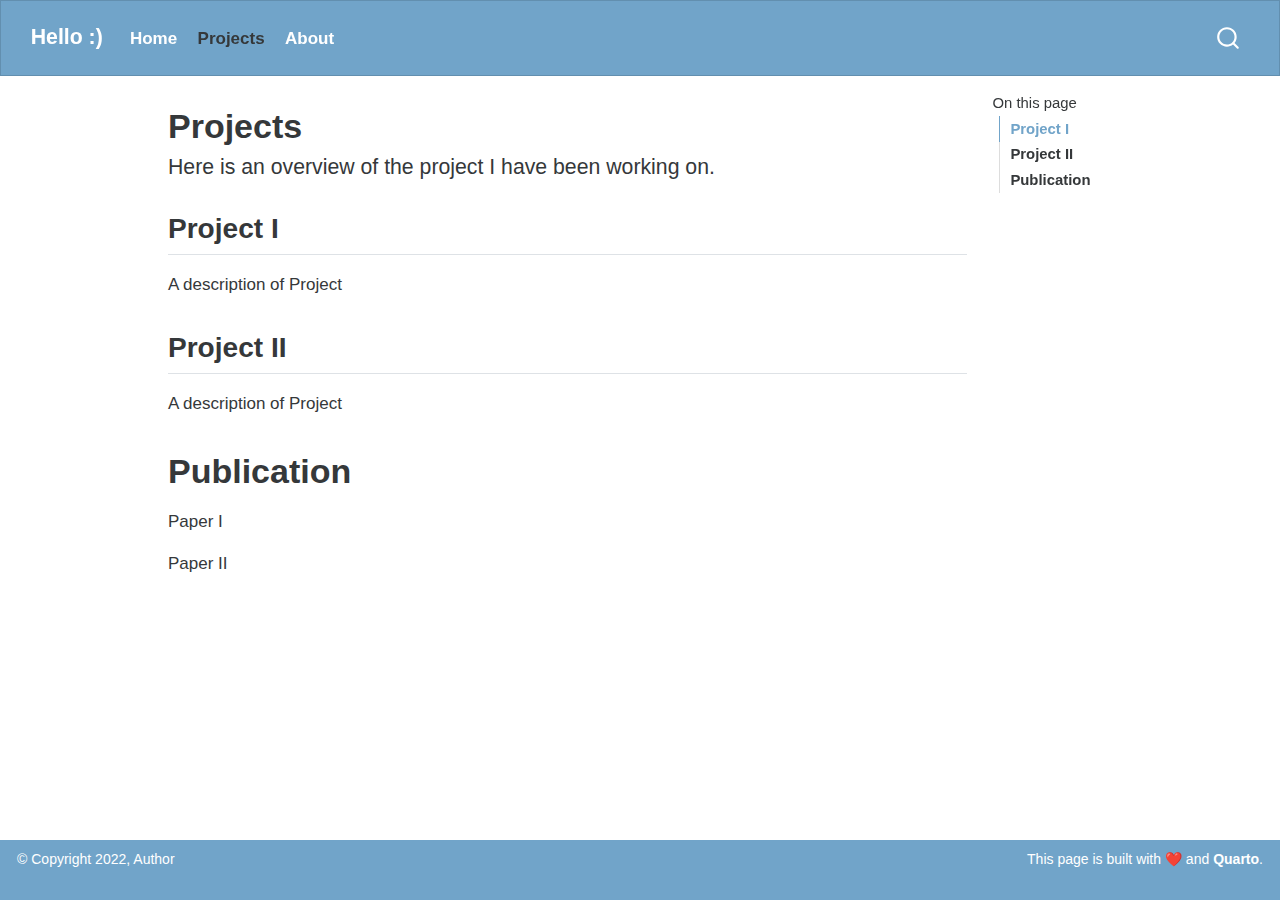
==== docs/projects/index.html @ ce4e1c96 "First commit new website" ====
<!DOCTYPE html>
<html xmlns="http://www.w3.org/1999/xhtml" lang="en" xml:lang="en"><head>

<meta charset="utf-8">
<meta name="generator" content="quarto-1.4.552">

<meta name="viewport" content="width=device-width, initial-scale=1.0, user-scalable=yes">


<title>Hello :) - Projects</title>
<style>
code{white-space: pre-wrap;}
span.smallcaps{font-variant: small-caps;}
div.columns{display: flex; gap: min(4vw, 1.5em);}
div.column{flex: auto; overflow-x: auto;}
div.hanging-indent{margin-left: 1.5em; text-indent: -1.5em;}
ul.task-list{list-style: none;}
ul.task-list li input[type="checkbox"] {
  width: 0.8em;
  margin: 0 0.8em 0.2em -1em; /* quarto-specific, see https://github.com/quarto-dev/quarto-cli/issues/4556 */ 
  vertical-align: middle;
}
</style>


<script src="../site_libs/quarto-nav/quarto-nav.js"></script>
<script src="../site_libs/quarto-nav/headroom.min.js"></script>
<script src="../site_libs/clipboard/clipboard.min.js"></script>
<script src="../site_libs/quarto-search/autocomplete.umd.js"></script>
<script src="../site_libs/quarto-search/fuse.min.js"></script>
<script src="../site_libs/quarto-search/quarto-search.js"></script>
<meta name="quarto:offset" content="../">
<script src="../site_libs/quarto-html/quarto.js"></script>
<script src="../site_libs/quarto-html/popper.min.js"></script>
<script src="../site_libs/quarto-html/tippy.umd.min.js"></script>
<script src="../site_libs/quarto-html/anchor.min.js"></script>
<link href="../site_libs/quarto-html/tippy.css" rel="stylesheet">
<link href="../site_libs/quarto-html/quarto-syntax-highlighting.css" rel="stylesheet" id="quarto-text-highlighting-styles">
<script src="../site_libs/bootstrap/bootstrap.min.js"></script>
<link href="../site_libs/bootstrap/bootstrap-icons.css" rel="stylesheet">
<link href="../site_libs/bootstrap/bootstrap.min.css" rel="stylesheet" id="quarto-bootstrap" data-mode="light">
<script id="quarto-search-options" type="application/json">{
  "location": "navbar",
  "copy-button": false,
  "collapse-after": 3,
  "panel-placement": "end",
  "type": "overlay",
  "limit": 50,
  "keyboard-shortcut": [
    "f",
    "/",
    "s"
  ],
  "show-item-context": false,
  "language": {
    "search-no-results-text": "No results",
    "search-matching-documents-text": "matching documents",
    "search-copy-link-title": "Copy link to search",
    "search-hide-matches-text": "Hide additional matches",
    "search-more-match-text": "more match in this document",
    "search-more-matches-text": "more matches in this document",
    "search-clear-button-title": "Clear",
    "search-text-placeholder": "",
    "search-detached-cancel-button-title": "Cancel",
    "search-submit-button-title": "Submit",
    "search-label": "Search"
  }
}</script>


<link rel="stylesheet" href="../styles.css">
</head>

<body class="nav-fixed">

<div id="quarto-search-results"></div>
  <header id="quarto-header" class="headroom fixed-top">
    <nav class="navbar navbar-expand-lg " data-bs-theme="dark">
      <div class="navbar-container container-fluid">
      <div class="navbar-brand-container mx-auto">
    <a class="navbar-brand" href="../index.html">
    <span class="navbar-title">Hello :)</span>
    </a>
  </div>
            <div id="quarto-search" class="" title="Search"></div>
          <button class="navbar-toggler" type="button" data-bs-toggle="collapse" data-bs-target="#navbarCollapse" aria-controls="navbarCollapse" aria-expanded="false" aria-label="Toggle navigation" onclick="if (window.quartoToggleHeadroom) { window.quartoToggleHeadroom(); }">
  <span class="navbar-toggler-icon"></span>
</button>
          <div class="collapse navbar-collapse" id="navbarCollapse">
            <ul class="navbar-nav navbar-nav-scroll me-auto">
  <li class="nav-item">
    <a class="nav-link" href="../index.html"> 
<span class="menu-text">Home</span></a>
  </li>  
  <li class="nav-item">
    <a class="nav-link active" href="../projects/index.html" aria-current="page"> 
<span class="menu-text">Projects</span></a>
  </li>  
  <li class="nav-item">
    <a class="nav-link" href="../about.html"> 
<span class="menu-text">About</span></a>
  </li>  
</ul>
          </div> <!-- /navcollapse -->
          <div class="quarto-navbar-tools">
</div>
      </div> <!-- /container-fluid -->
    </nav>
</header>
<!-- content -->
<div id="quarto-content" class="quarto-container page-columns page-rows-contents page-layout-article page-navbar">
<!-- sidebar -->
<!-- margin-sidebar -->
    <div id="quarto-margin-sidebar" class="sidebar margin-sidebar">
        <nav id="TOC" role="doc-toc" class="toc-active">
    <h2 id="toc-title">On this page</h2>
   
  <ul>
  <li><a href="#project-i" id="toc-project-i" class="nav-link active" data-scroll-target="#project-i">Project I</a></li>
  <li><a href="#project-ii" id="toc-project-ii" class="nav-link" data-scroll-target="#project-ii">Project II</a></li>
  <li><a href="#publication" id="toc-publication" class="nav-link" data-scroll-target="#publication">Publication</a></li>
  </ul>
</nav>
    </div>
<!-- main -->
<main class="content" id="quarto-document-content">

<header id="title-block-header" class="quarto-title-block default">
<div class="quarto-title">
<h1 class="title">Projects</h1>
<p class="subtitle lead">Here is an overview of the project I have been working on.</p>
</div>



<div class="quarto-title-meta">

    
  
    
  </div>
  


</header>


<section id="project-i" class="level2">
<h2 class="anchored" data-anchor-id="project-i">Project I</h2>
<p>A description of Project</p>
</section>
<section id="project-ii" class="level2">
<h2 class="anchored" data-anchor-id="project-ii">Project II</h2>
<p>A description of Project</p>
</section>
<section id="publication" class="level1">
<h1>Publication</h1>
<p>Paper I</p>
<p>Paper II</p>


</section>

</main> <!-- /main -->
<script id="quarto-html-after-body" type="application/javascript">
window.document.addEventListener("DOMContentLoaded", function (event) {
  const toggleBodyColorMode = (bsSheetEl) => {
    const mode = bsSheetEl.getAttribute("data-mode");
    const bodyEl = window.document.querySelector("body");
    if (mode === "dark") {
      bodyEl.classList.add("quarto-dark");
      bodyEl.classList.remove("quarto-light");
    } else {
      bodyEl.classList.add("quarto-light");
      bodyEl.classList.remove("quarto-dark");
    }
  }
  const toggleBodyColorPrimary = () => {
    const bsSheetEl = window.document.querySelector("link#quarto-bootstrap");
    if (bsSheetEl) {
      toggleBodyColorMode(bsSheetEl);
    }
  }
  toggleBodyColorPrimary();  
  const icon = "";
  const anchorJS = new window.AnchorJS();
  anchorJS.options = {
    placement: 'right',
    icon: icon
  };
  anchorJS.add('.anchored');
  const isCodeAnnotation = (el) => {
    for (const clz of el.classList) {
      if (clz.startsWith('code-annotation-')) {                     
        return true;
      }
    }
    return false;
  }
  const clipboard = new window.ClipboardJS('.code-copy-button', {
    text: function(trigger) {
      const codeEl = trigger.previousElementSibling.cloneNode(true);
      for (const childEl of codeEl.children) {
        if (isCodeAnnotation(childEl)) {
          childEl.remove();
        }
      }
      return codeEl.innerText;
    }
  });
  clipboard.on('success', function(e) {
    // button target
    const button = e.trigger;
    // don't keep focus
    button.blur();
    // flash "checked"
    button.classList.add('code-copy-button-checked');
    var currentTitle = button.getAttribute("title");
    button.setAttribute("title", "Copied!");
    let tooltip;
    if (window.bootstrap) {
      button.setAttribute("data-bs-toggle", "tooltip");
      button.setAttribute("data-bs-placement", "left");
      button.setAttribute("data-bs-title", "Copied!");
      tooltip = new bootstrap.Tooltip(button, 
        { trigger: "manual", 
          customClass: "code-copy-button-tooltip",
          offset: [0, -8]});
      tooltip.show();    
    }
    setTimeout(function() {
      if (tooltip) {
        tooltip.hide();
        button.removeAttribute("data-bs-title");
        button.removeAttribute("data-bs-toggle");
        button.removeAttribute("data-bs-placement");
      }
      button.setAttribute("title", currentTitle);
      button.classList.remove('code-copy-button-checked');
    }, 1000);
    // clear code selection
    e.clearSelection();
  });
    var localhostRegex = new RegExp(/^(?:http|https):\/\/localhost\:?[0-9]*\//);
    var mailtoRegex = new RegExp(/^mailto:/);
      var filterRegex = new RegExp('/' + window.location.host + '/');
    var isInternal = (href) => {
        return filterRegex.test(href) || localhostRegex.test(href) || mailtoRegex.test(href);
    }
    // Inspect non-navigation links and adorn them if external
 	var links = window.document.querySelectorAll('a[href]:not(.nav-link):not(.navbar-brand):not(.toc-action):not(.sidebar-link):not(.sidebar-item-toggle):not(.pagination-link):not(.no-external):not([aria-hidden]):not(.dropdown-item):not(.quarto-navigation-tool)');
    for (var i=0; i<links.length; i++) {
      const link = links[i];
      if (!isInternal(link.href)) {
        // undo the damage that might have been done by quarto-nav.js in the case of
        // links that we want to consider external
        if (link.dataset.originalHref !== undefined) {
          link.href = link.dataset.originalHref;
        }
      }
    }
  function tippyHover(el, contentFn, onTriggerFn, onUntriggerFn) {
    const config = {
      allowHTML: true,
      maxWidth: 500,
      delay: 100,
      arrow: false,
      appendTo: function(el) {
          return el.parentElement;
      },
      interactive: true,
      interactiveBorder: 10,
      theme: 'quarto',
      placement: 'bottom-start',
    };
    if (contentFn) {
      config.content = contentFn;
    }
    if (onTriggerFn) {
      config.onTrigger = onTriggerFn;
    }
    if (onUntriggerFn) {
      config.onUntrigger = onUntriggerFn;
    }
    window.tippy(el, config); 
  }
  const noterefs = window.document.querySelectorAll('a[role="doc-noteref"]');
  for (var i=0; i<noterefs.length; i++) {
    const ref = noterefs[i];
    tippyHover(ref, function() {
      // use id or data attribute instead here
      let href = ref.getAttribute('data-footnote-href') || ref.getAttribute('href');
      try { href = new URL(href).hash; } catch {}
      const id = href.replace(/^#\/?/, "");
      const note = window.document.getElementById(id);
      if (note) {
        return note.innerHTML;
      } else {
        return "";
      }
    });
  }
  const xrefs = window.document.querySelectorAll('a.quarto-xref');
  const processXRef = (id, note) => {
    // Strip column container classes
    const stripColumnClz = (el) => {
      el.classList.remove("page-full", "page-columns");
      if (el.children) {
        for (const child of el.children) {
          stripColumnClz(child);
        }
      }
    }
    stripColumnClz(note)
    if (id === null || id.startsWith('sec-')) {
      // Special case sections, only their first couple elements
      const container = document.createElement("div");
      if (note.children && note.children.length > 2) {
        container.appendChild(note.children[0].cloneNode(true));
        for (let i = 1; i < note.children.length; i++) {
          const child = note.children[i];
          if (child.tagName === "P" && child.innerText === "") {
            continue;
          } else {
            container.appendChild(child.cloneNode(true));
            break;
          }
        }
        if (window.Quarto?.typesetMath) {
          window.Quarto.typesetMath(container);
        }
        return container.innerHTML
      } else {
        if (window.Quarto?.typesetMath) {
          window.Quarto.typesetMath(note);
        }
        return note.innerHTML;
      }
    } else {
      // Remove any anchor links if they are present
      const anchorLink = note.querySelector('a.anchorjs-link');
      if (anchorLink) {
        anchorLink.remove();
      }
      if (window.Quarto?.typesetMath) {
        window.Quarto.typesetMath(note);
      }
      // TODO in 1.5, we should make sure this works without a callout special case
      if (note.classList.contains("callout")) {
        return note.outerHTML;
      } else {
        return note.innerHTML;
      }
    }
  }
  for (var i=0; i<xrefs.length; i++) {
    const xref = xrefs[i];
    tippyHover(xref, undefined, function(instance) {
      instance.disable();
      let url = xref.getAttribute('href');
      let hash = undefined; 
      if (url.startsWith('#')) {
        hash = url;
      } else {
        try { hash = new URL(url).hash; } catch {}
      }
      if (hash) {
        const id = hash.replace(/^#\/?/, "");
        const note = window.document.getElementById(id);
        if (note !== null) {
          try {
            const html = processXRef(id, note.cloneNode(true));
            instance.setContent(html);
          } finally {
            instance.enable();
            instance.show();
          }
        } else {
          // See if we can fetch this
          fetch(url.split('#')[0])
          .then(res => res.text())
          .then(html => {
            const parser = new DOMParser();
            const htmlDoc = parser.parseFromString(html, "text/html");
            const note = htmlDoc.getElementById(id);
            if (note !== null) {
              const html = processXRef(id, note);
              instance.setContent(html);
            } 
          }).finally(() => {
            instance.enable();
            instance.show();
          });
        }
      } else {
        // See if we can fetch a full url (with no hash to target)
        // This is a special case and we should probably do some content thinning / targeting
        fetch(url)
        .then(res => res.text())
        .then(html => {
          const parser = new DOMParser();
          const htmlDoc = parser.parseFromString(html, "text/html");
          const note = htmlDoc.querySelector('main.content');
          if (note !== null) {
            // This should only happen for chapter cross references
            // (since there is no id in the URL)
            // remove the first header
            if (note.children.length > 0 && note.children[0].tagName === "HEADER") {
              note.children[0].remove();
            }
            const html = processXRef(null, note);
            instance.setContent(html);
          } 
        }).finally(() => {
          instance.enable();
          instance.show();
        });
      }
    }, function(instance) {
    });
  }
      let selectedAnnoteEl;
      const selectorForAnnotation = ( cell, annotation) => {
        let cellAttr = 'data-code-cell="' + cell + '"';
        let lineAttr = 'data-code-annotation="' +  annotation + '"';
        const selector = 'span[' + cellAttr + '][' + lineAttr + ']';
        return selector;
      }
      const selectCodeLines = (annoteEl) => {
        const doc = window.document;
        const targetCell = annoteEl.getAttribute("data-target-cell");
        const targetAnnotation = annoteEl.getAttribute("data-target-annotation");
        const annoteSpan = window.document.querySelector(selectorForAnnotation(targetCell, targetAnnotation));
        const lines = annoteSpan.getAttribute("data-code-lines").split(",");
        const lineIds = lines.map((line) => {
          return targetCell + "-" + line;
        })
        let top = null;
        let height = null;
        let parent = null;
        if (lineIds.length > 0) {
            //compute the position of the single el (top and bottom and make a div)
            const el = window.document.getElementById(lineIds[0]);
            top = el.offsetTop;
            height = el.offsetHeight;
            parent = el.parentElement.parentElement;
          if (lineIds.length > 1) {
            const lastEl = window.document.getElementById(lineIds[lineIds.length - 1]);
            const bottom = lastEl.offsetTop + lastEl.offsetHeight;
            height = bottom - top;
          }
          if (top !== null && height !== null && parent !== null) {
            // cook up a div (if necessary) and position it 
            let div = window.document.getElementById("code-annotation-line-highlight");
            if (div === null) {
              div = window.document.createElement("div");
              div.setAttribute("id", "code-annotation-line-highlight");
              div.style.position = 'absolute';
              parent.appendChild(div);
            }
            div.style.top = top - 2 + "px";
            div.style.height = height + 4 + "px";
            div.style.left = 0;
            let gutterDiv = window.document.getElementById("code-annotation-line-highlight-gutter");
            if (gutterDiv === null) {
              gutterDiv = window.document.createElement("div");
              gutterDiv.setAttribute("id", "code-annotation-line-highlight-gutter");
              gutterDiv.style.position = 'absolute';
              const codeCell = window.document.getElementById(targetCell);
              const gutter = codeCell.querySelector('.code-annotation-gutter');
              gutter.appendChild(gutterDiv);
            }
            gutterDiv.style.top = top - 2 + "px";
            gutterDiv.style.height = height + 4 + "px";
          }
          selectedAnnoteEl = annoteEl;
        }
      };
      const unselectCodeLines = () => {
        const elementsIds = ["code-annotation-line-highlight", "code-annotation-line-highlight-gutter"];
        elementsIds.forEach((elId) => {
          const div = window.document.getElementById(elId);
          if (div) {
            div.remove();
          }
        });
        selectedAnnoteEl = undefined;
      };
        // Handle positioning of the toggle
    window.addEventListener(
      "resize",
      throttle(() => {
        elRect = undefined;
        if (selectedAnnoteEl) {
          selectCodeLines(selectedAnnoteEl);
        }
      }, 10)
    );
    function throttle(fn, ms) {
    let throttle = false;
    let timer;
      return (...args) => {
        if(!throttle) { // first call gets through
            fn.apply(this, args);
            throttle = true;
        } else { // all the others get throttled
            if(timer) clearTimeout(timer); // cancel #2
            timer = setTimeout(() => {
              fn.apply(this, args);
              timer = throttle = false;
            }, ms);
        }
      };
    }
      // Attach click handler to the DT
      const annoteDls = window.document.querySelectorAll('dt[data-target-cell]');
      for (const annoteDlNode of annoteDls) {
        annoteDlNode.addEventListener('click', (event) => {
          const clickedEl = event.target;
          if (clickedEl !== selectedAnnoteEl) {
            unselectCodeLines();
            const activeEl = window.document.querySelector('dt[data-target-cell].code-annotation-active');
            if (activeEl) {
              activeEl.classList.remove('code-annotation-active');
            }
            selectCodeLines(clickedEl);
            clickedEl.classList.add('code-annotation-active');
          } else {
            // Unselect the line
            unselectCodeLines();
            clickedEl.classList.remove('code-annotation-active');
          }
        });
      }
  const findCites = (el) => {
    const parentEl = el.parentElement;
    if (parentEl) {
      const cites = parentEl.dataset.cites;
      if (cites) {
        return {
          el,
          cites: cites.split(' ')
        };
      } else {
        return findCites(el.parentElement)
      }
    } else {
      return undefined;
    }
  };
  var bibliorefs = window.document.querySelectorAll('a[role="doc-biblioref"]');
  for (var i=0; i<bibliorefs.length; i++) {
    const ref = bibliorefs[i];
    const citeInfo = findCites(ref);
    if (citeInfo) {
      tippyHover(citeInfo.el, function() {
        var popup = window.document.createElement('div');
        citeInfo.cites.forEach(function(cite) {
          var citeDiv = window.document.createElement('div');
          citeDiv.classList.add('hanging-indent');
          citeDiv.classList.add('csl-entry');
          var biblioDiv = window.document.getElementById('ref-' + cite);
          if (biblioDiv) {
            citeDiv.innerHTML = biblioDiv.innerHTML;
          }
          popup.appendChild(citeDiv);
        });
        return popup.innerHTML;
      });
    }
  }
});
</script>
</div> <!-- /content -->
<footer class="footer">
  <div class="nav-footer">
    <div class="nav-footer-left">
<p>© Copyright 2022, Author</p>
</div>   
    <div class="nav-footer-center">
      &nbsp;
    </div>
    <div class="nav-footer-right">
<p>This page is built with ❤️ and <a href="https://quarto.org/">Quarto</a>.</p>
</div>
  </div>
</footer>




</body></html>
---- docs/site_libs/quarto-html/tippy.css ----
.tippy-box[data-animation=fade][data-state=hidden]{opacity:0}[data-tippy-root]{max-width:calc(100vw - 10px)}.tippy-box{position:relative;background-color:#333;color:#fff;border-radius:4px;font-size:14px;line-height:1.4;white-space:normal;outline:0;transition-property:transform,visibility,opacity}.tippy-box[data-placement^=top]>.tippy-arrow{bottom:0}.tippy-box[data-placement^=top]>.tippy-arrow:before{bottom:-7px;left:0;border-width:8px 8px 0;border-top-color:initial;transform-origin:center top}.tippy-box[data-placement^=bottom]>.tippy-arrow{top:0}.tippy-box[data-placement^=bottom]>.tippy-arrow:before{top:-7px;left:0;border-width:0 8px 8px;border-bottom-color:initial;transform-origin:center bottom}.tippy-box[data-placement^=left]>.tippy-arrow{right:0}.tippy-box[data-placement^=left]>.tippy-arrow:before{border-width:8px 0 8px 8px;border-left-color:initial;right:-7px;transform-origin:center left}.tippy-box[data-placement^=right]>.tippy-arrow{left:0}.tippy-box[data-placement^=right]>.tippy-arrow:before{left:-7px;border-width:8px 8px 8px 0;border-right-color:initial;transform-origin:center right}.tippy-box[data-inertia][data-state=visible]{transition-timing-function:cubic-bezier(.54,1.5,.38,1.11)}.tippy-arrow{width:16px;height:16px;color:#333}.tippy-arrow:before{content:"";position:absolute;border-color:transparent;border-style:solid}.tippy-content{position:relative;padding:5px 9px;z-index:1}
---- docs/site_libs/quarto-html/quarto-syntax-highlighting.css ----
/* quarto syntax highlight colors */
:root {
  --quarto-hl-ot-color: #003B4F;
  --quarto-hl-at-color: #657422;
  --quarto-hl-ss-color: #20794D;
  --quarto-hl-an-color: #5E5E5E;
  --quarto-hl-fu-color: #4758AB;
  --quarto-hl-st-color: #20794D;
  --quarto-hl-cf-color: #003B4F;
  --quarto-hl-op-color: #5E5E5E;
  --quarto-hl-er-color: #AD0000;
  --quarto-hl-bn-color: #AD0000;
  --quarto-hl-al-color: #AD0000;
  --quarto-hl-va-color: #111111;
  --quarto-hl-bu-color: inherit;
  --quarto-hl-ex-color: inherit;
  --quarto-hl-pp-color: #AD0000;
  --quarto-hl-in-color: #5E5E5E;
  --quarto-hl-vs-color: #20794D;
  --quarto-hl-wa-color: #5E5E5E;
  --quarto-hl-do-color: #5E5E5E;
  --quarto-hl-im-color: #00769E;
  --quarto-hl-ch-color: #20794D;
  --quarto-hl-dt-color: #AD0000;
  --quarto-hl-fl-color: #AD0000;
  --quarto-hl-co-color: #5E5E5E;
  --quarto-hl-cv-color: #5E5E5E;
  --quarto-hl-cn-color: #8f5902;
  --quarto-hl-sc-color: #5E5E5E;
  --quarto-hl-dv-color: #AD0000;
  --quarto-hl-kw-color: #003B4F;
}

/* other quarto variables */
:root {
  --quarto-font-monospace: SFMono-Regular, Menlo, Monaco, Consolas, "Liberation Mono", "Courier New", monospace;
}

pre > code.sourceCode > span {
  color: #003B4F;
}

code span {
  color: #003B4F;
}

code.sourceCode > span {
  color: #003B4F;
}

div.sourceCode,
div.sourceCode pre.sourceCode {
  color: #003B4F;
}

code span.ot {
  color: #003B4F;
  font-style: inherit;
}

code span.at {
  color: #657422;
  font-style: inherit;
}

code span.ss {
  color: #20794D;
  font-style: inherit;
}

code span.an {
  color: #5E5E5E;
  font-style: inherit;
}

code span.fu {
  color: #4758AB;
  font-style: inherit;
}

code span.st {
  color: #20794D;
  font-style: inherit;
}

code span.cf {
  color: #003B4F;
  font-style: inherit;
}

code span.op {
  color: #5E5E5E;
  font-style: inherit;
}

code span.er {
  color: #AD0000;
  font-style: inherit;
}

code span.bn {
  color: #AD0000;
  font-style: inherit;
}

code span.al {
  color: #AD0000;
  font-style: inherit;
}

code span.va {
  color: #111111;
  font-style: inherit;
}

code span.bu {
  font-style: inherit;
}

code span.ex {
  font-style: inherit;
}

code span.pp {
  color: #AD0000;
  font-style: inherit;
}

code span.in {
  color: #5E5E5E;
  font-style: inherit;
}

code span.vs {
  color: #20794D;
  font-style: inherit;
}

code span.wa {
  color: #5E5E5E;
  font-style: italic;
}

code span.do {
  color: #5E5E5E;
  font-style: italic;
}

code span.im {
  color: #00769E;
  font-style: inherit;
}

code span.ch {
  color: #20794D;
  font-style: inherit;
}

code span.dt {
  color: #AD0000;
  font-style: inherit;
}

code span.fl {
  color: #AD0000;
  font-style: inherit;
}

code span.co {
  color: #5E5E5E;
  font-style: inherit;
}

code span.cv {
  color: #5E5E5E;
  font-style: italic;
}

code span.cn {
  color: #8f5902;
  font-style: inherit;
}

code span.sc {
  color: #5E5E5E;
  font-style: inherit;
}

code span.dv {
  color: #AD0000;
  font-style: inherit;
}

code span.kw {
  color: #003B4F;
  font-style: inherit;
}

.prevent-inlining {
  content: "</";
}

/*# sourceMappingURL=debc5d5d77c3f9108843748ff7464032.css.map */
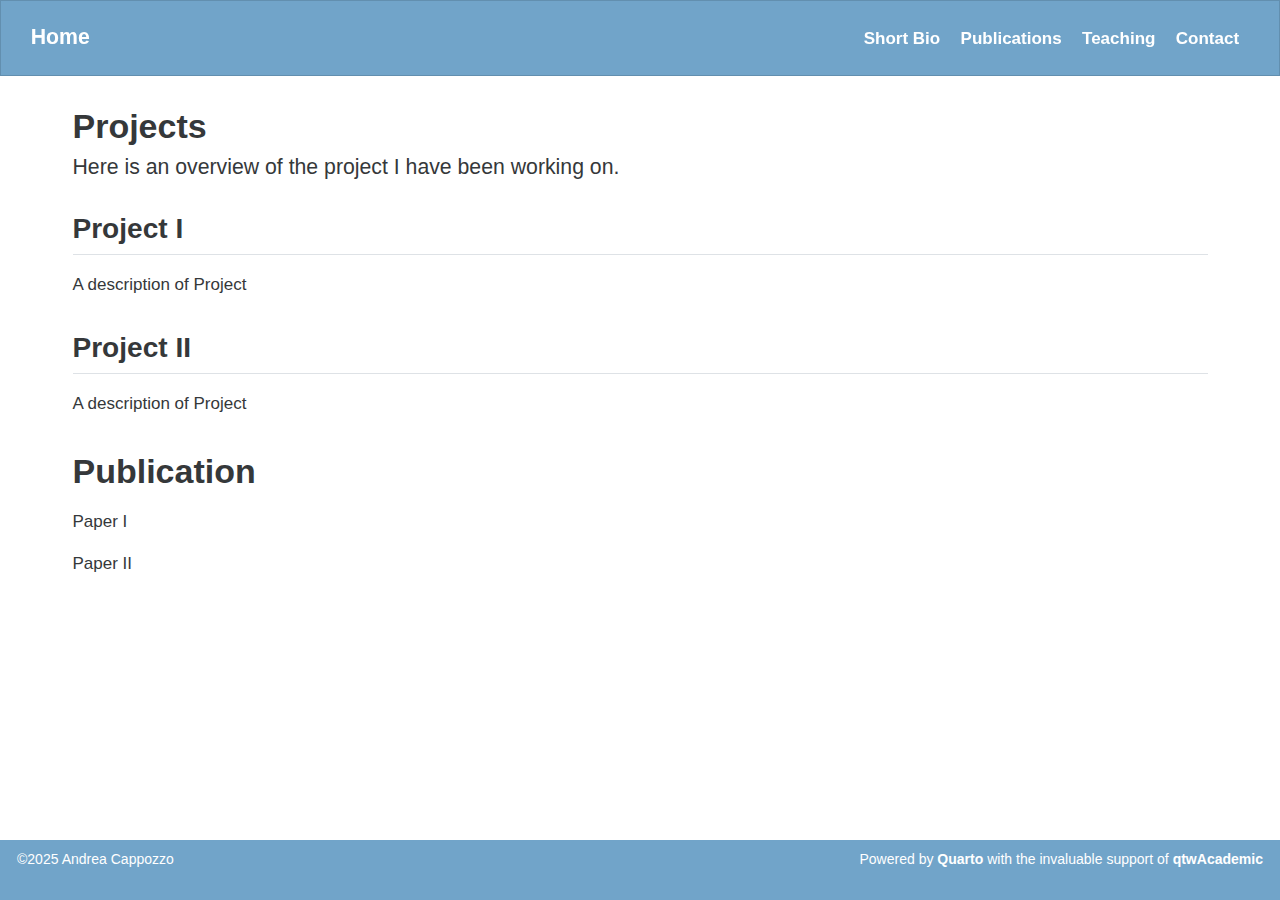
==== commit 2c3899b4: "rendered website in docs folder" ====
--- a/docs/projects/index.html
+++ b/docs/projects/index.html
@@ -2,12 +2,12 @@
 <html xmlns="http://www.w3.org/1999/xhtml" lang="en" xml:lang="en"><head>
 
 <meta charset="utf-8">
-<meta name="generator" content="quarto-1.4.552">
+<meta name="generator" content="quarto-1.6.39">
 
 <meta name="viewport" content="width=device-width, initial-scale=1.0, user-scalable=yes">
 
 
-<title>Hello :) - Projects</title>
+<title>Projects – Home</title>
 <style>
 code{white-space: pre-wrap;}
 span.smallcaps{font-variant: small-caps;}
@@ -25,33 +25,18 @@
 
 <script src="../site_libs/quarto-nav/quarto-nav.js"></script>
 <script src="../site_libs/quarto-nav/headroom.min.js"></script>
+<link href="../icon.png" rel="icon" type="image/png">
 <script src="../site_libs/clipboard/clipboard.min.js"></script>
-<script src="../site_libs/quarto-search/autocomplete.umd.js"></script>
-<script src="../site_libs/quarto-search/fuse.min.js"></script>
-<script src="../site_libs/quarto-search/quarto-search.js"></script>
-<meta name="quarto:offset" content="../">
 <script src="../site_libs/quarto-html/quarto.js"></script>
 <script src="../site_libs/quarto-html/popper.min.js"></script>
 <script src="../site_libs/quarto-html/tippy.umd.min.js"></script>
 <script src="../site_libs/quarto-html/anchor.min.js"></script>
 <link href="../site_libs/quarto-html/tippy.css" rel="stylesheet">
-<link href="../site_libs/quarto-html/quarto-syntax-highlighting.css" rel="stylesheet" id="quarto-text-highlighting-styles">
+<link href="../site_libs/quarto-html/quarto-syntax-highlighting-e26003cea8cd680ca0c55a263523d882.css" rel="stylesheet" id="quarto-text-highlighting-styles">
 <script src="../site_libs/bootstrap/bootstrap.min.js"></script>
 <link href="../site_libs/bootstrap/bootstrap-icons.css" rel="stylesheet">
-<link href="../site_libs/bootstrap/bootstrap.min.css" rel="stylesheet" id="quarto-bootstrap" data-mode="light">
+<link href="../site_libs/bootstrap/bootstrap-8d09c83b370992e78fe73bd6fc181b0e.min.css" rel="stylesheet" append-hash="true" id="quarto-bootstrap" data-mode="light">
 <script id="quarto-search-options" type="application/json">{
-  "location": "navbar",
-  "copy-button": false,
-  "collapse-after": 3,
-  "panel-placement": "end",
-  "type": "overlay",
-  "limit": 50,
-  "keyboard-shortcut": [
-    "f",
-    "/",
-    "s"
-  ],
-  "show-item-context": false,
   "language": {
     "search-no-results-text": "No results",
     "search-matching-documents-text": "matching documents",
@@ -68,7 +53,6 @@
 }</script>
 
 
-<link rel="stylesheet" href="../styles.css">
 </head>
 
 <body class="nav-fixed">
@@ -79,51 +63,44 @@
       <div class="navbar-container container-fluid">
       <div class="navbar-brand-container mx-auto">
     <a class="navbar-brand" href="../index.html">
-    <span class="navbar-title">Hello :)</span>
+    <span class="navbar-title">Home</span>
     </a>
   </div>
-            <div id="quarto-search" class="" title="Search"></div>
-          <button class="navbar-toggler" type="button" data-bs-toggle="collapse" data-bs-target="#navbarCollapse" aria-controls="navbarCollapse" aria-expanded="false" aria-label="Toggle navigation" onclick="if (window.quartoToggleHeadroom) { window.quartoToggleHeadroom(); }">
+          <button class="navbar-toggler" type="button" data-bs-toggle="collapse" data-bs-target="#navbarCollapse" aria-controls="navbarCollapse" role="menu" aria-expanded="false" aria-label="Toggle navigation" onclick="if (window.quartoToggleHeadroom) { window.quartoToggleHeadroom(); }">
   <span class="navbar-toggler-icon"></span>
 </button>
           <div class="collapse navbar-collapse" id="navbarCollapse">
-            <ul class="navbar-nav navbar-nav-scroll me-auto">
+            <ul class="navbar-nav navbar-nav-scroll ms-auto">
   <li class="nav-item">
-    <a class="nav-link" href="../index.html"> 
-<span class="menu-text">Home</span></a>
+    <a class="nav-link" href="../short_bio.html"> 
+<span class="menu-text">Short Bio</span></a>
   </li>  
   <li class="nav-item">
-    <a class="nav-link active" href="../projects/index.html" aria-current="page"> 
-<span class="menu-text">Projects</span></a>
+    <a class="nav-link" href="../publications.html"> 
+<span class="menu-text">Publications</span></a>
   </li>  
   <li class="nav-item">
-    <a class="nav-link" href="../about.html"> 
-<span class="menu-text">About</span></a>
+    <a class="nav-link" href="../teaching.html"> 
+<span class="menu-text">Teaching</span></a>
+  </li>  
+  <li class="nav-item">
+    <a class="nav-link" href="../contact.html"> 
+<span class="menu-text">Contact</span></a>
   </li>  
 </ul>
           </div> <!-- /navcollapse -->
-          <div class="quarto-navbar-tools">
+            <div class="quarto-navbar-tools">
 </div>
       </div> <!-- /container-fluid -->
     </nav>
 </header>
 <!-- content -->
-<div id="quarto-content" class="quarto-container page-columns page-rows-contents page-layout-article page-navbar">
+<div id="quarto-content" class="quarto-container page-columns page-rows-contents page-layout-full page-navbar">
 <!-- sidebar -->
 <!-- margin-sidebar -->
-    <div id="quarto-margin-sidebar" class="sidebar margin-sidebar">
-        <nav id="TOC" role="doc-toc" class="toc-active">
-    <h2 id="toc-title">On this page</h2>
-   
-  <ul>
-  <li><a href="#project-i" id="toc-project-i" class="nav-link active" data-scroll-target="#project-i">Project I</a></li>
-  <li><a href="#project-ii" id="toc-project-ii" class="nav-link" data-scroll-target="#project-ii">Project II</a></li>
-  <li><a href="#publication" id="toc-publication" class="nav-link" data-scroll-target="#publication">Publication</a></li>
-  </ul>
-</nav>
-    </div>
+    
 <!-- main -->
-<main class="content" id="quarto-document-content">
+<main class="content column-page" id="quarto-document-content">
 
 <header id="title-block-header" class="quarto-title-block default">
 <div class="quarto-title">
@@ -133,7 +110,7 @@
 
 
 
-<div class="quarto-title-meta">
+<div class="quarto-title-meta column-page">
 
     
   
@@ -197,18 +174,7 @@
     }
     return false;
   }
-  const clipboard = new window.ClipboardJS('.code-copy-button', {
-    text: function(trigger) {
-      const codeEl = trigger.previousElementSibling.cloneNode(true);
-      for (const childEl of codeEl.children) {
-        if (isCodeAnnotation(childEl)) {
-          childEl.remove();
-        }
-      }
-      return codeEl.innerText;
-    }
-  });
-  clipboard.on('success', function(e) {
+  const onCopySuccess = function(e) {
     // button target
     const button = e.trigger;
     // don't keep focus
@@ -240,7 +206,27 @@
     }, 1000);
     // clear code selection
     e.clearSelection();
+  }
+  const getTextToCopy = function(trigger) {
+      const codeEl = trigger.previousElementSibling.cloneNode(true);
+      for (const childEl of codeEl.children) {
+        if (isCodeAnnotation(childEl)) {
+          childEl.remove();
+        }
+      }
+      return codeEl.innerText;
+  }
+  const clipboard = new window.ClipboardJS('.code-copy-button:not([data-in-quarto-modal])', {
+    text: getTextToCopy
   });
+  clipboard.on('success', onCopySuccess);
+  if (window.document.getElementById('quarto-embedded-source-code-modal')) {
+    const clipboardModal = new window.ClipboardJS('.code-copy-button[data-in-quarto-modal]', {
+      text: getTextToCopy,
+      container: window.document.getElementById('quarto-embedded-source-code-modal')
+    });
+    clipboardModal.on('success', onCopySuccess);
+  }
     var localhostRegex = new RegExp(/^(?:http|https):\/\/localhost\:?[0-9]*\//);
     var mailtoRegex = new RegExp(/^mailto:/);
       var filterRegex = new RegExp('/' + window.location.host + '/');
@@ -248,7 +234,7 @@
         return filterRegex.test(href) || localhostRegex.test(href) || mailtoRegex.test(href);
     }
     // Inspect non-navigation links and adorn them if external
- 	var links = window.document.querySelectorAll('a[href]:not(.nav-link):not(.navbar-brand):not(.toc-action):not(.sidebar-link):not(.sidebar-item-toggle):not(.pagination-link):not(.no-external):not([aria-hidden]):not(.dropdown-item):not(.quarto-navigation-tool)');
+ 	var links = window.document.querySelectorAll('a[href]:not(.nav-link):not(.navbar-brand):not(.toc-action):not(.sidebar-link):not(.sidebar-item-toggle):not(.pagination-link):not(.no-external):not([aria-hidden]):not(.dropdown-item):not(.quarto-navigation-tool):not(.about-link)');
     for (var i=0; i<links.length; i++) {
       const link = links[i];
       if (!isInternal(link.href)) {
@@ -345,7 +331,6 @@
       if (window.Quarto?.typesetMath) {
         window.Quarto.typesetMath(note);
       }
-      // TODO in 1.5, we should make sure this works without a callout special case
       if (note.classList.contains("callout")) {
         return note.outerHTML;
       } else {
@@ -575,13 +560,13 @@
 <footer class="footer">
   <div class="nav-footer">
     <div class="nav-footer-left">
-<p>© Copyright 2022, Author</p>
+<p>©2025 Andrea Cappozzo</p>
 </div>   
     <div class="nav-footer-center">
       &nbsp;
     </div>
     <div class="nav-footer-right">
-<p>This page is built with ❤️ and <a href="https://quarto.org/">Quarto</a>.</p>
+<p>Powered by <a href="https://quarto.org/">Quarto</a> with the invaluable support of <a href="https://andreaczhang.github.io/qtwAcademic/">qtwAcademic</a></p>
 </div>
   </div>
 </footer>
--- a/docs/site_libs/quarto-html/quarto-syntax-highlighting-e26003cea8cd680ca0c55a263523d882.css
+++ b/docs/site_libs/quarto-html/quarto-syntax-highlighting-e26003cea8cd680ca0c55a263523d882.css
@@ -0,0 +1,205 @@
+/* quarto syntax highlight colors */
+:root {
+  --quarto-hl-ot-color: #003B4F;
+  --quarto-hl-at-color: #657422;
+  --quarto-hl-ss-color: #20794D;
+  --quarto-hl-an-color: #5E5E5E;
+  --quarto-hl-fu-color: #4758AB;
+  --quarto-hl-st-color: #20794D;
+  --quarto-hl-cf-color: #003B4F;
+  --quarto-hl-op-color: #5E5E5E;
+  --quarto-hl-er-color: #AD0000;
+  --quarto-hl-bn-color: #AD0000;
+  --quarto-hl-al-color: #AD0000;
+  --quarto-hl-va-color: #111111;
+  --quarto-hl-bu-color: inherit;
+  --quarto-hl-ex-color: inherit;
+  --quarto-hl-pp-color: #AD0000;
+  --quarto-hl-in-color: #5E5E5E;
+  --quarto-hl-vs-color: #20794D;
+  --quarto-hl-wa-color: #5E5E5E;
+  --quarto-hl-do-color: #5E5E5E;
+  --quarto-hl-im-color: #00769E;
+  --quarto-hl-ch-color: #20794D;
+  --quarto-hl-dt-color: #AD0000;
+  --quarto-hl-fl-color: #AD0000;
+  --quarto-hl-co-color: #5E5E5E;
+  --quarto-hl-cv-color: #5E5E5E;
+  --quarto-hl-cn-color: #8f5902;
+  --quarto-hl-sc-color: #5E5E5E;
+  --quarto-hl-dv-color: #AD0000;
+  --quarto-hl-kw-color: #003B4F;
+}
+
+/* other quarto variables */
+:root {
+  --quarto-font-monospace: SFMono-Regular, Menlo, Monaco, Consolas, "Liberation Mono", "Courier New", monospace;
+}
+
+pre > code.sourceCode > span {
+  color: #003B4F;
+}
+
+code span {
+  color: #003B4F;
+}
+
+code.sourceCode > span {
+  color: #003B4F;
+}
+
+div.sourceCode,
+div.sourceCode pre.sourceCode {
+  color: #003B4F;
+}
+
+code span.ot {
+  color: #003B4F;
+  font-style: inherit;
+}
+
+code span.at {
+  color: #657422;
+  font-style: inherit;
+}
+
+code span.ss {
+  color: #20794D;
+  font-style: inherit;
+}
+
+code span.an {
+  color: #5E5E5E;
+  font-style: inherit;
+}
+
+code span.fu {
+  color: #4758AB;
+  font-style: inherit;
+}
+
+code span.st {
+  color: #20794D;
+  font-style: inherit;
+}
+
+code span.cf {
+  color: #003B4F;
+  font-weight: bold;
+  font-style: inherit;
+}
+
+code span.op {
+  color: #5E5E5E;
+  font-style: inherit;
+}
+
+code span.er {
+  color: #AD0000;
+  font-style: inherit;
+}
+
+code span.bn {
+  color: #AD0000;
+  font-style: inherit;
+}
+
+code span.al {
+  color: #AD0000;
+  font-style: inherit;
+}
+
+code span.va {
+  color: #111111;
+  font-style: inherit;
+}
+
+code span.bu {
+  font-style: inherit;
+}
+
+code span.ex {
+  font-style: inherit;
+}
+
+code span.pp {
+  color: #AD0000;
+  font-style: inherit;
+}
+
+code span.in {
+  color: #5E5E5E;
+  font-style: inherit;
+}
+
+code span.vs {
+  color: #20794D;
+  font-style: inherit;
+}
+
+code span.wa {
+  color: #5E5E5E;
+  font-style: italic;
+}
+
+code span.do {
+  color: #5E5E5E;
+  font-style: italic;
+}
+
+code span.im {
+  color: #00769E;
+  font-style: inherit;
+}
+
+code span.ch {
+  color: #20794D;
+  font-style: inherit;
+}
+
+code span.dt {
+  color: #AD0000;
+  font-style: inherit;
+}
+
+code span.fl {
+  color: #AD0000;
+  font-style: inherit;
+}
+
+code span.co {
+  color: #5E5E5E;
+  font-style: inherit;
+}
+
+code span.cv {
+  color: #5E5E5E;
+  font-style: italic;
+}
+
+code span.cn {
+  color: #8f5902;
+  font-style: inherit;
+}
+
+code span.sc {
+  color: #5E5E5E;
+  font-style: inherit;
+}
+
+code span.dv {
+  color: #AD0000;
+  font-style: inherit;
+}
+
+code span.kw {
+  color: #003B4F;
+  font-weight: bold;
+  font-style: inherit;
+}
+
+.prevent-inlining {
+  content: "</";
+}
+
+/*# sourceMappingURL=e90e9ab646ea9b1aaa61e089606e0f97.css.map */
